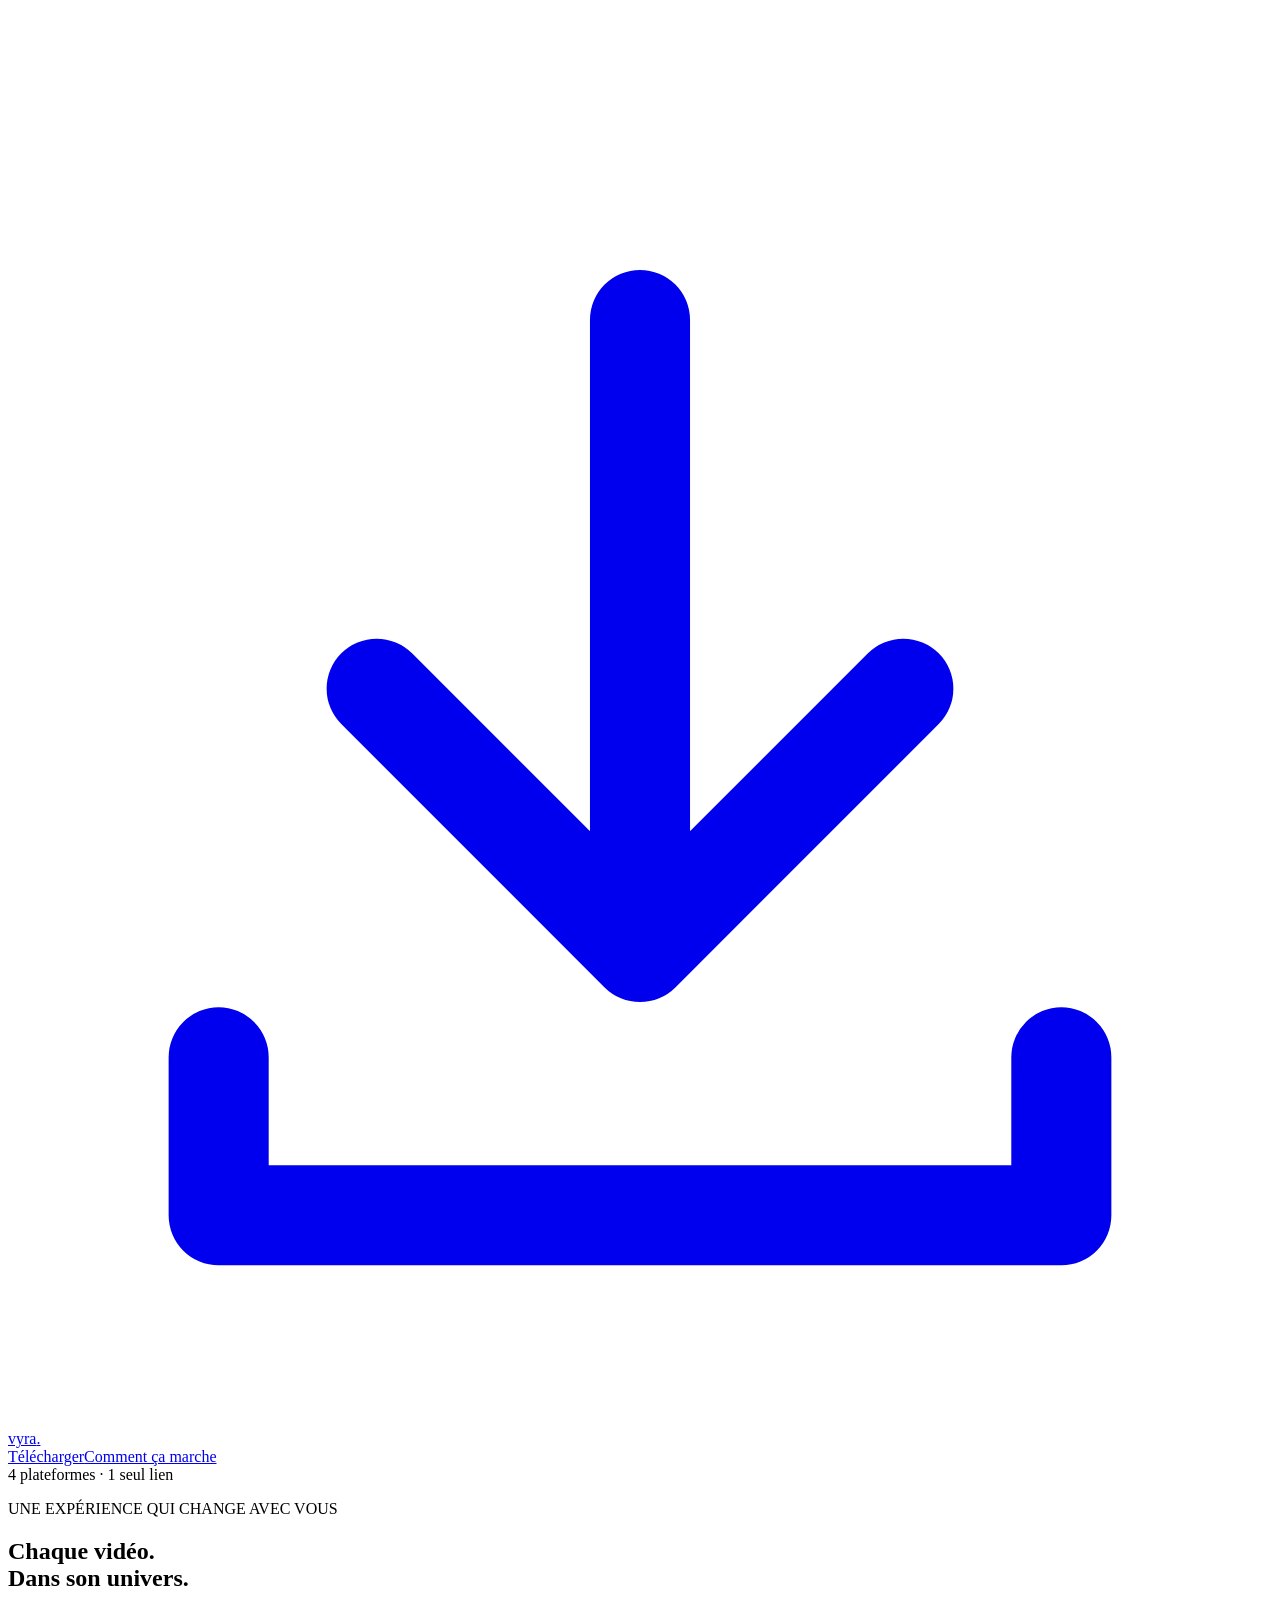
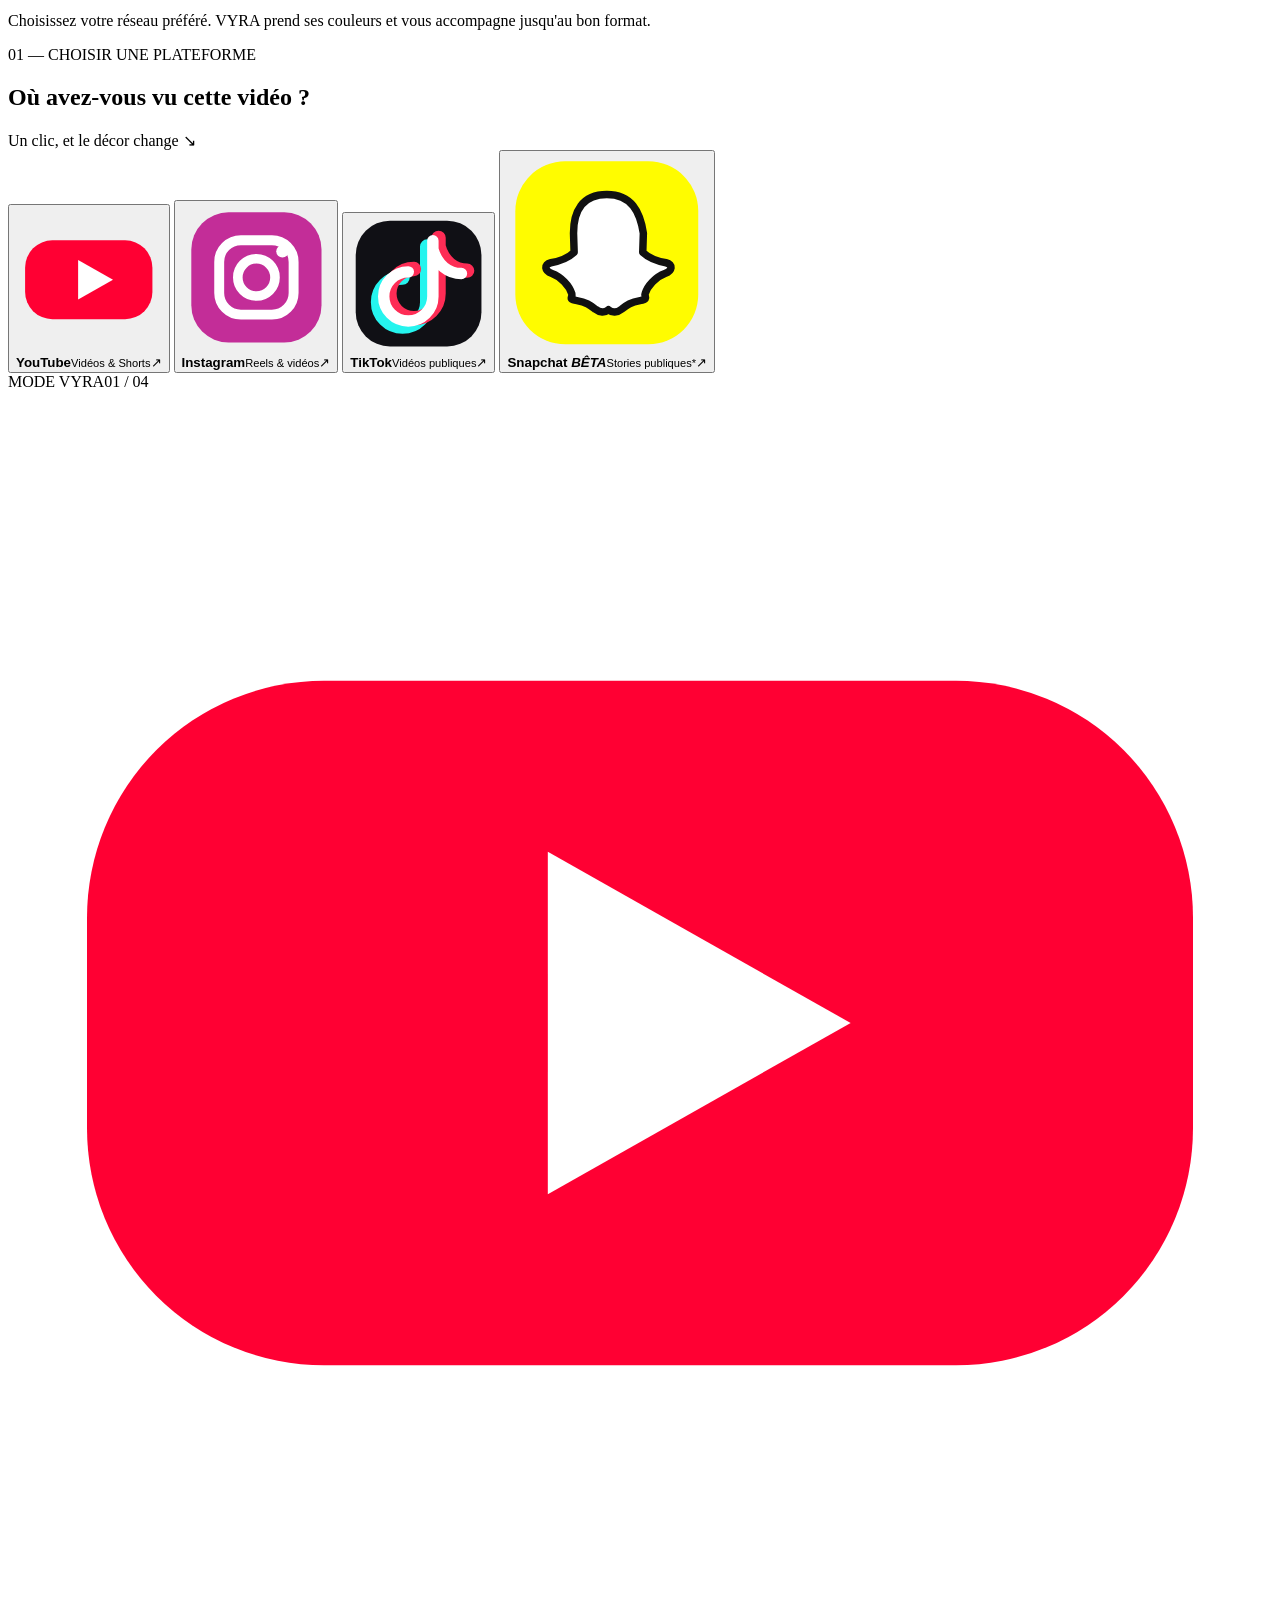
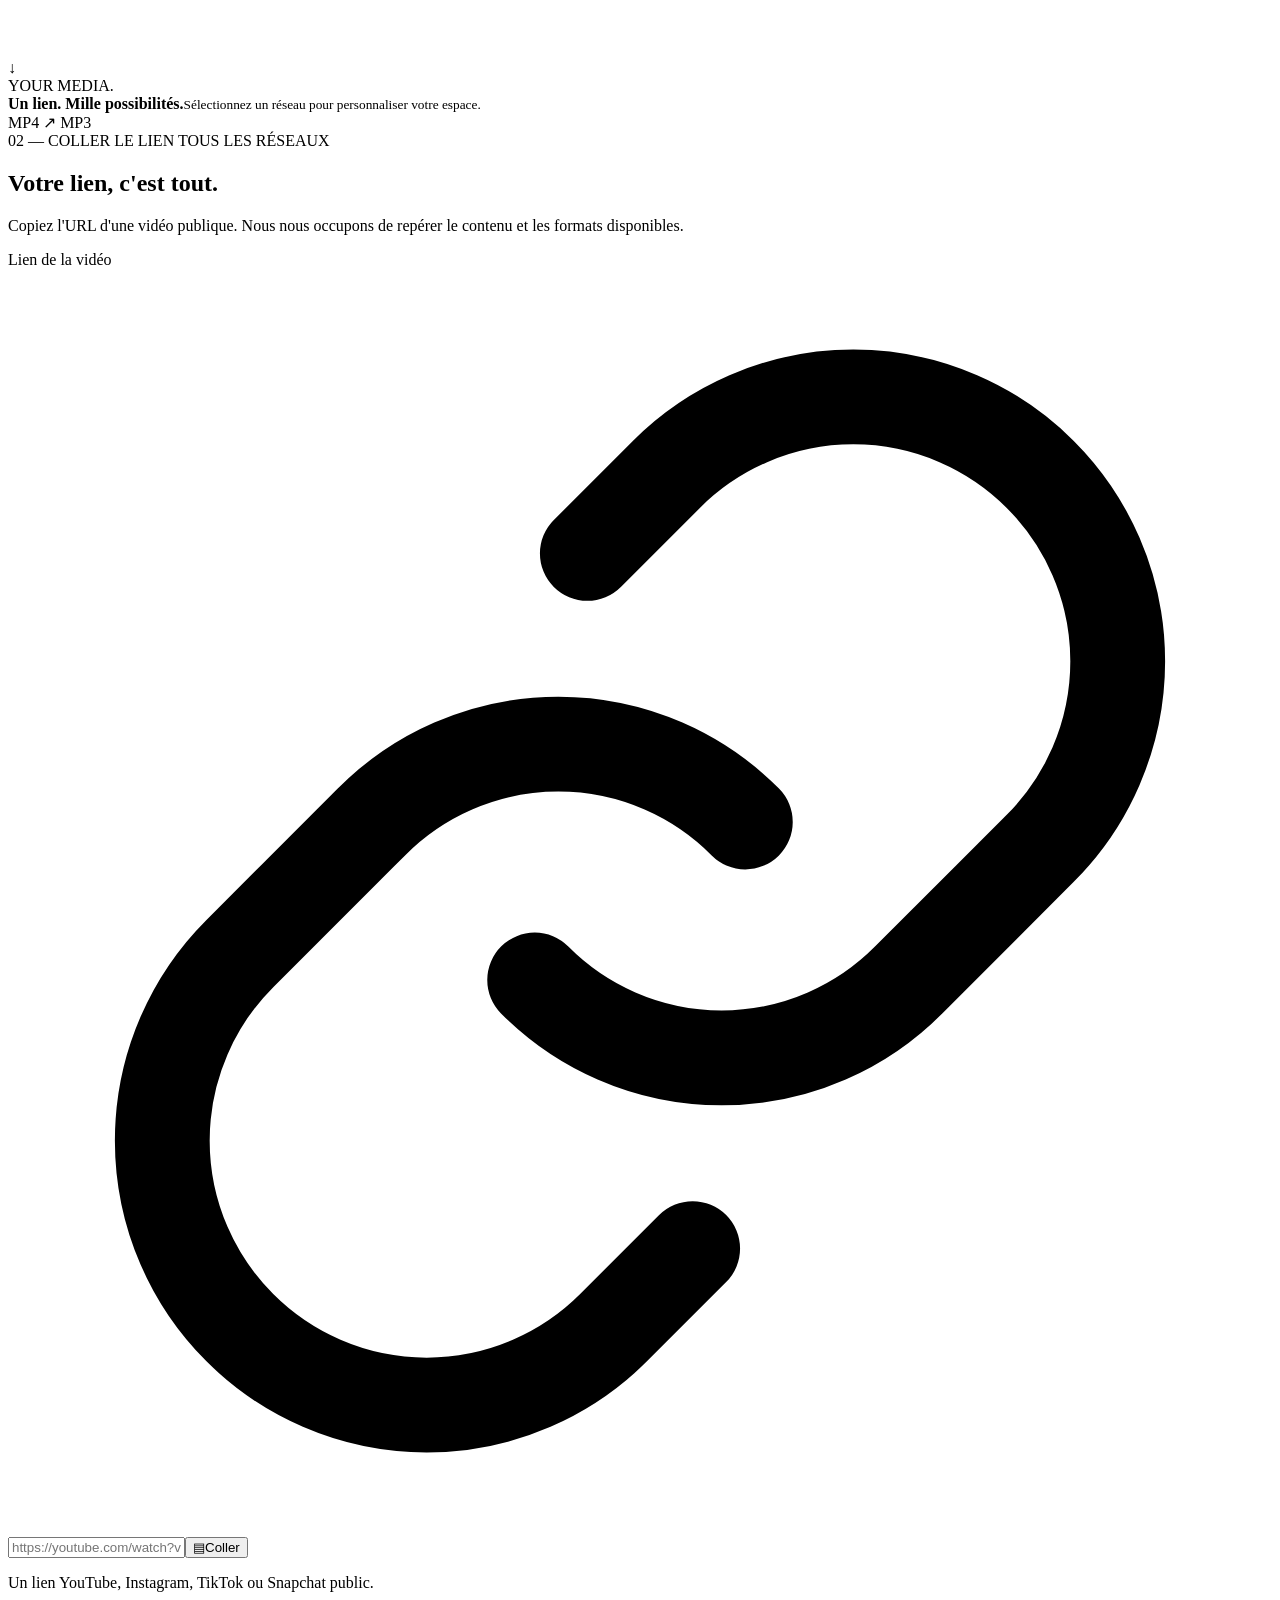
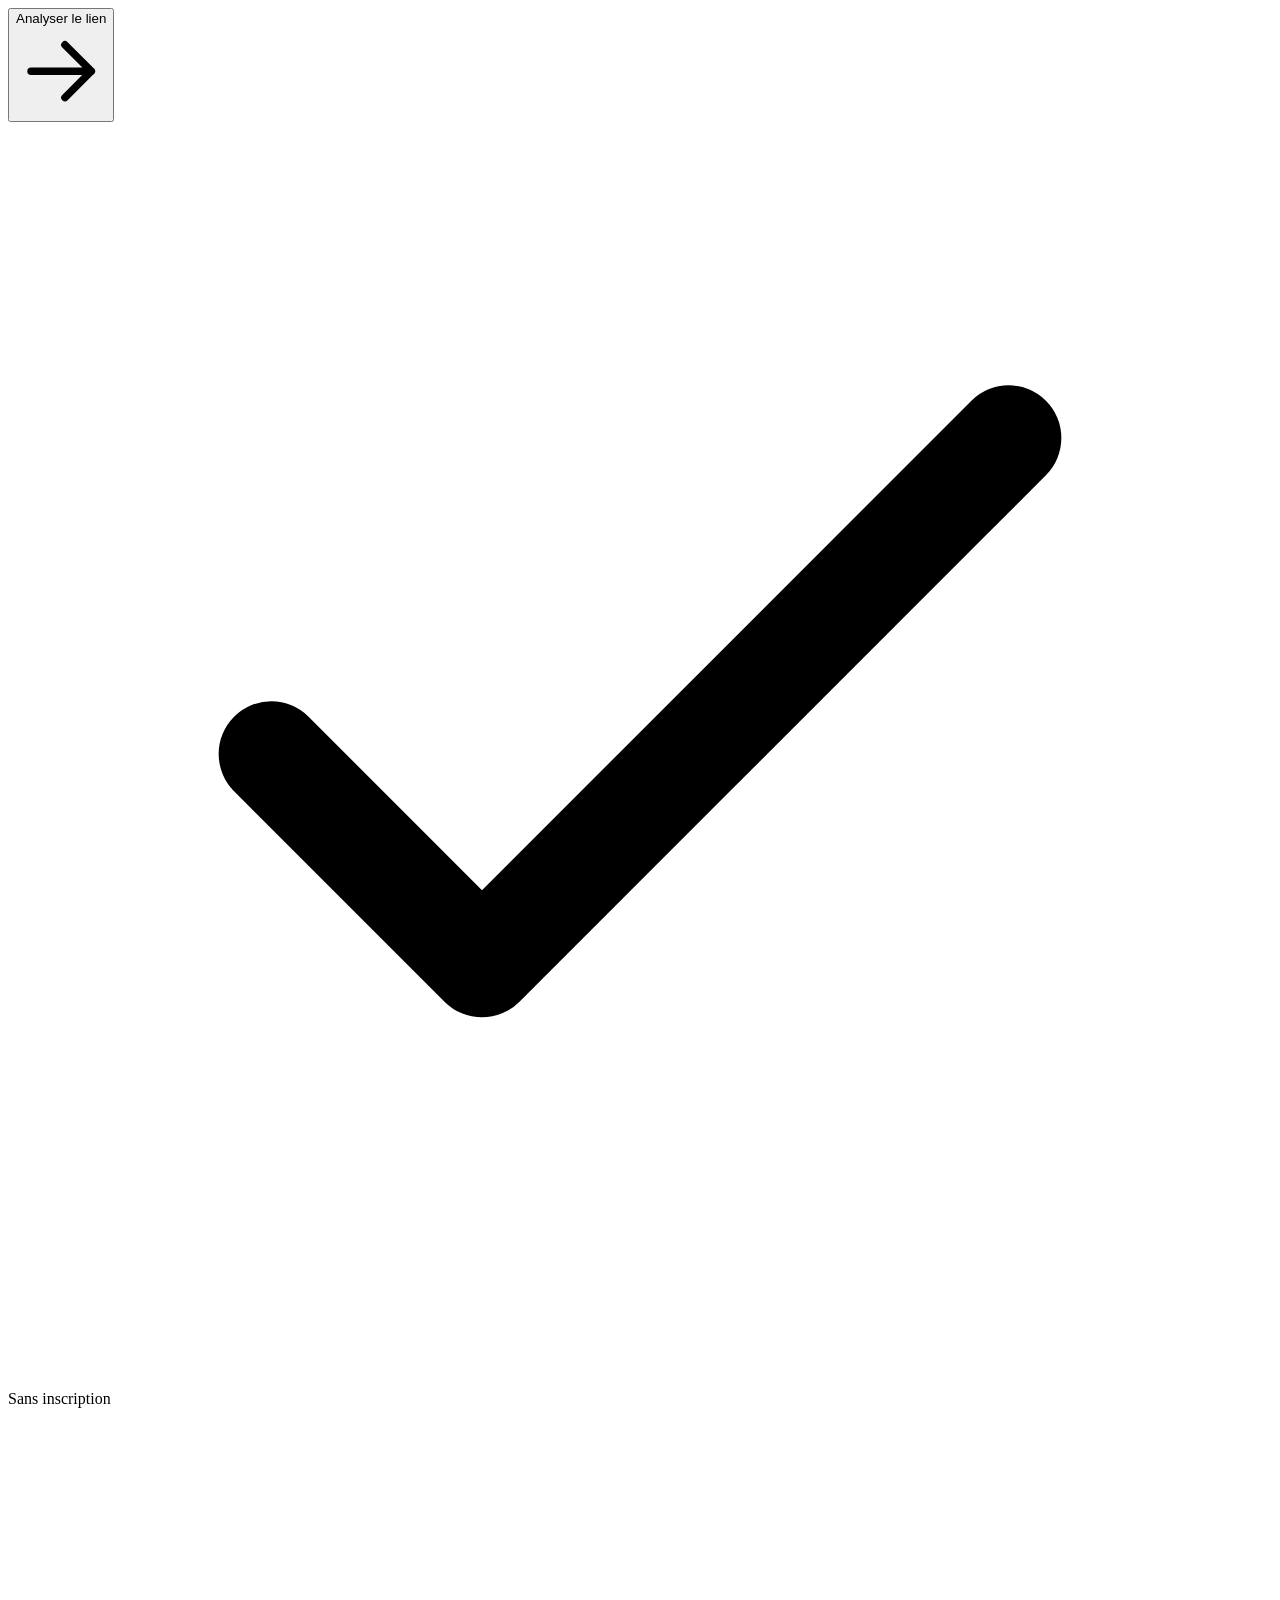
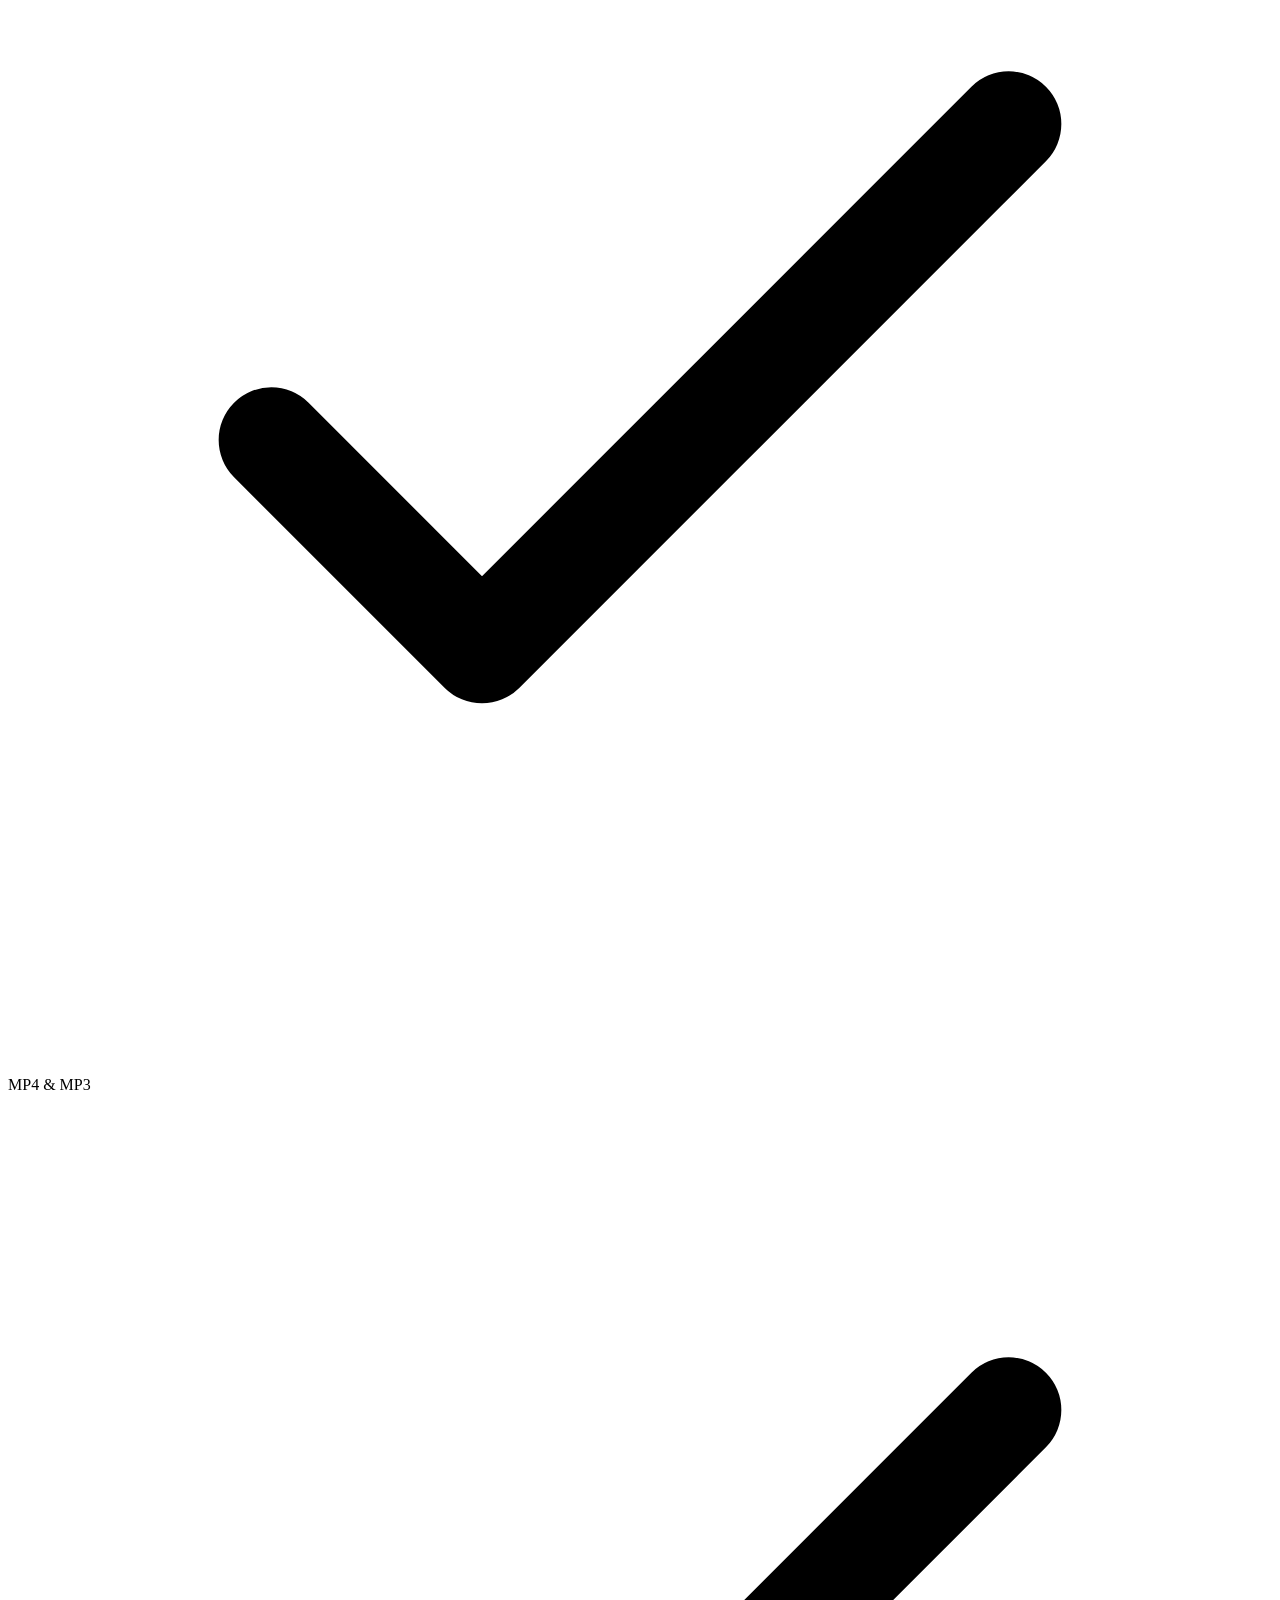
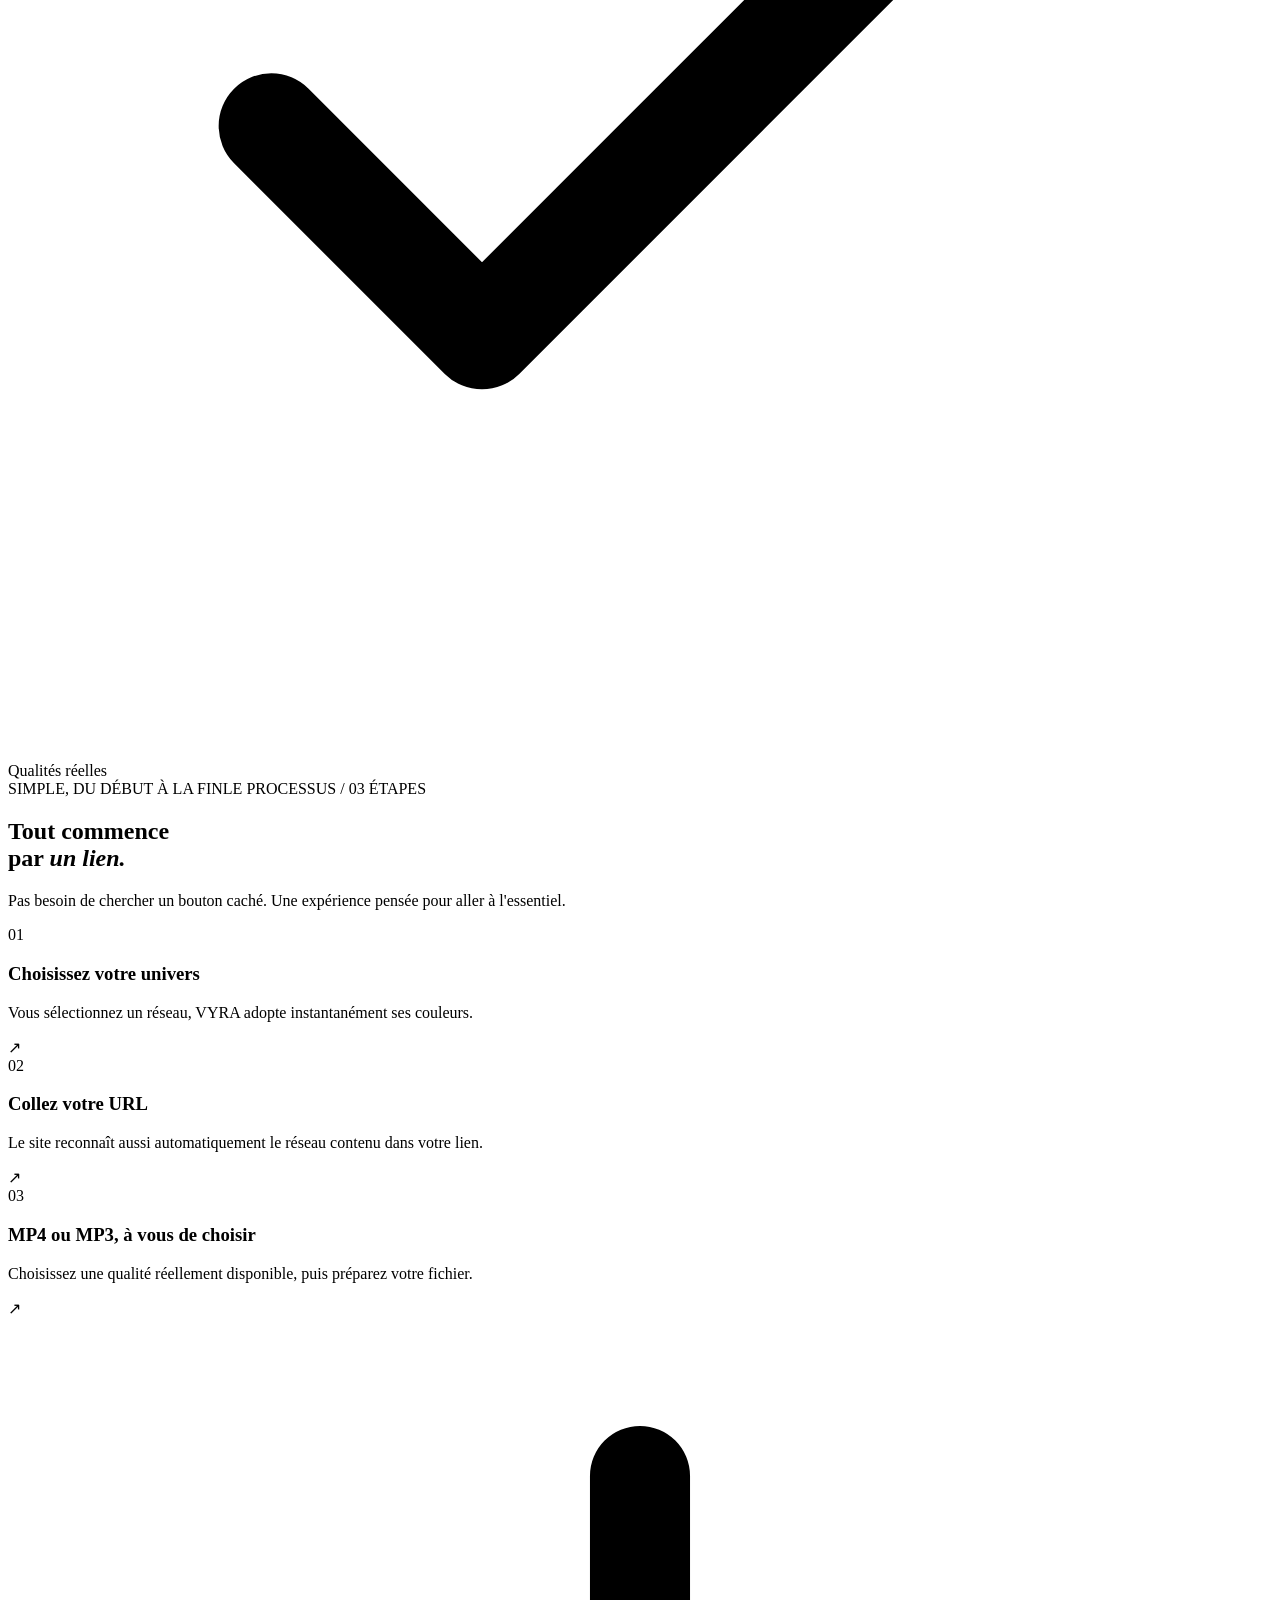
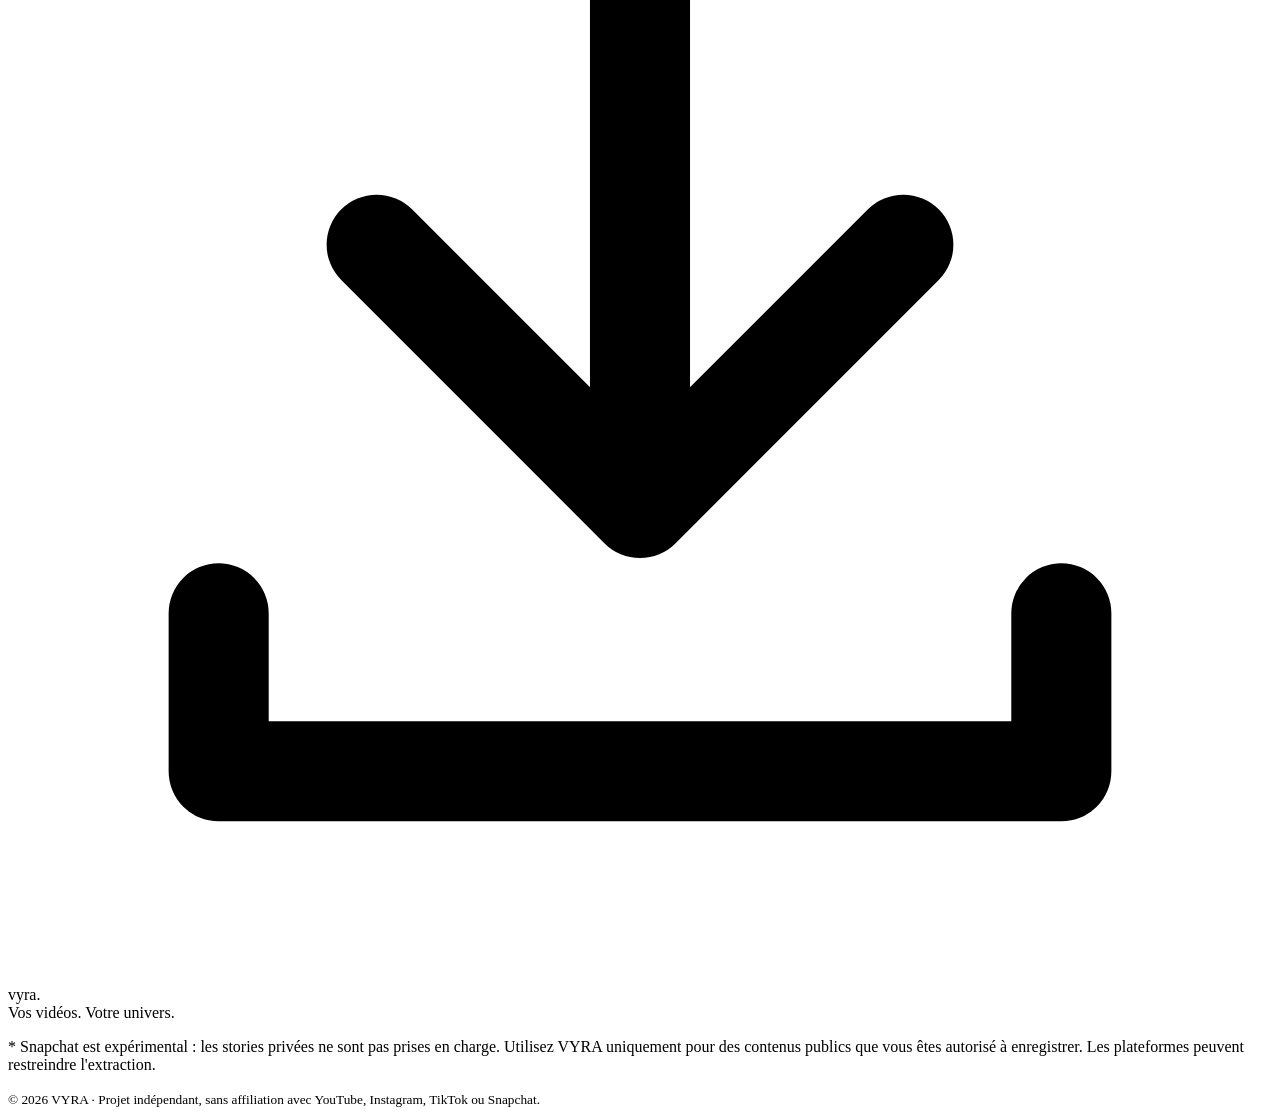
==== app/static/index.html @ 5582e45e "feat(interface): intégrer les quatre univers animés de VYRA V2 - app/static/index.html : structurer " ====
<!doctype html>
<html lang="fr" data-theme="neutral">
<head>
  <meta charset="utf-8">
  <meta name="viewport" content="width=device-width, initial-scale=1">
  <meta name="theme-color" content="#f7f8f7">
  <meta name="description" content="VYRA : une interface qui s'adapte à YouTube, Instagram, TikTok et Snapchat pour vos vidéos publiques au format MP4 ou MP3.">
  <title>VYRA — Chaque vidéo, dans son univers.</title>
  <link rel="stylesheet" href="/styles.css">
  <script src="/app.js" defer></script>
</head>
<body>
  <!-- The pictograms are simplified, original interface illustrations, not affiliation marks. -->
  <svg class="svg-sprite" xmlns="http://www.w3.org/2000/svg" aria-hidden="true" focusable="false">
    <symbol id="icon-youtube" viewBox="0 0 48 48"><rect x="3" y="11" width="42" height="26" rx="9" fill="#ff0033"/><path d="M20.5 17.5 32 24l-11.5 6.5z" fill="#fff"/></symbol>
    <symbol id="icon-instagram" viewBox="0 0 48 48"><defs><linearGradient id="ig-gradient" x1="0" y1="1" x2="1" y2="0"><stop stop-color="#ffbd4a"/><stop offset=".38" stop-color="#f63767"/><stop offset=".7" stop-color="#c32d98"/><stop offset="1" stop-color="#6d4bdb"/></linearGradient></defs><rect x="3" y="3" width="42" height="42" rx="12" fill="#c32d98"/><rect x="12" y="12" width="24" height="24" rx="7" stroke="#fff" stroke-width="3.2" fill="none"/><circle cx="24" cy="24" r="6" stroke="#fff" stroke-width="3.1" fill="none"/><circle cx="32.4" cy="15.6" r="2" fill="#fff"/></symbol>
    <symbol id="icon-tiktok" viewBox="0 0 48 48"><rect x="2" y="2" width="44" height="44" rx="12" fill="#101015"/><path d="M29 9v19.5a8.6 8.6 0 1 1-8.6-8.6" fill="none" stroke="#25f4ee" stroke-width="5" stroke-linecap="round" transform="translate(-2 2)"/><path d="M29 9v19.5a8.6 8.6 0 1 1-8.6-8.6M29 12c1.5 5.5 5.5 8.5 10 8.5" fill="none" stroke="#fe2c55" stroke-width="5" stroke-linecap="round" transform="translate(2 -1)"/><path d="M29 9v19.5a8.6 8.6 0 1 1-8.6-8.6M29 12c1.5 5.5 5.5 8.5 10 8.5" fill="none" stroke="#fff" stroke-width="4" stroke-linecap="round"/></symbol>
    <symbol id="icon-snapchat" viewBox="0 0 48 48"><rect x="2" y="2" width="44" height="44" rx="12" fill="#fffc00"/><path d="M24 10c-6 0-8 4.2-8 9.3l.15 4.6c-1.6 1.5-3.9 2.2-5.6 2.5-1.8.4-1.5 2 .25 2.6 2.2.8 4.2 2.9 4.8 4.9.2.9-1 1.3 1.2 1.6 2.4.4 3.2 1.1 4.5 2.1 1 .8 2.2.9 3.1.1.9.8 2.1.7 3.1-.1 1.3-1 2.1-1.7 4.5-2.1 2.2-.3 1-1.1 1.2-1.6.6-2 2.6-4.1 4.8-4.9 1.75-.6 2.05-2.2.25-2.6-1.7-.3-4-1-5.6-2.5l.15-4.6C32 14.2 30 10 24 10Z" fill="#fff" stroke="#111" stroke-width="1.8" stroke-linejoin="round"/></symbol>
    <symbol id="icon-link" viewBox="0 0 24 24"><path d="M10 13.5a5 5 0 0 0 7.1 0l2.5-2.5a5 5 0 0 0-7.1-7.1L11 5.4M14 10.5a5 5 0 0 0-7.1 0L4.4 13a5 5 0 1 0 7.1 7.1L13 18.6" fill="none" stroke="currentColor" stroke-width="1.8" stroke-linecap="round"/></symbol>
    <symbol id="icon-download" viewBox="0 0 24 24"><path d="M12 3v12m0 0 5-5m-5 5-5-5M4 17v3h16v-3" fill="none" stroke="currentColor" stroke-width="1.9" stroke-linecap="round" stroke-linejoin="round"/></symbol>
    <symbol id="icon-arrow" viewBox="0 0 24 24"><path d="M4 12h16m-7-7 7 7-7 7" fill="none" stroke="currentColor" stroke-width="2" stroke-linecap="round" stroke-linejoin="round"/></symbol>
    <symbol id="icon-check" viewBox="0 0 24 24"><path d="m5 12 4 4L19 6" fill="none" stroke="currentColor" stroke-width="2" stroke-linecap="round" stroke-linejoin="round"/></symbol>
  </svg>
  <div class="background-orb orb-one" aria-hidden="true"></div>
  <div class="background-orb orb-two" aria-hidden="true"></div>

  <header class="site-header container">
    <a href="/" class="brand" aria-label="VYRA — Retour à l'accueil"><span class="brand-mark"><svg viewBox="0 0 24 24"><use href="#icon-download"/></svg></span><span>vyra<span class="brand-period">.</span></span></a>
    <nav class="navigation" aria-label="Navigation"><a href="#downloader">Télécharger</a><a href="#how">Comment ça marche</a></nav>
    <div class="header-status"><span class="online-dot"></span><span>4 plateformes · 1 seul lien</span></div>
  </header>

  <main>
    <section class="hero container" aria-labelledby="main-title">
      <div class="hero-intro">
        <p class="overline"><span class="overline-line"></span> UNE EXPÉRIENCE QUI CHANGE AVEC VOUS <span class="overline-line"></span></p>
        <h1 id="main-title">Chaque vidéo.<br><span class="hero-title-accent" id="hero-title-accent">Dans son univers.</span></h1>
        <p class="hero-subtitle" id="hero-subtitle">Choisissez votre réseau préféré. VYRA prend ses couleurs et vous accompagne jusqu'au bon format.</p>
      </div>

      <div class="platform-head"><div><span class="eyebrow">01 — CHOISIR UNE PLATEFORME</span><h2>Où avez-vous vu cette vidéo ?</h2></div><span class="swipe-hint">Un clic, et le décor change <span aria-hidden="true">↘</span></span></div>
      <div class="platforms" role="group" aria-label="Choisir la plateforme de la vidéo">
        <button class="platform" type="button" data-platform="youtube" aria-pressed="false"><span class="platform-symbol"><svg viewBox="0 0 48 48" aria-hidden="true"><use href="#icon-youtube"/></svg></span><span class="platform-copy"><strong>YouTube</strong><small>Vidéos & Shorts</small></span><span class="platform-arrow" aria-hidden="true">↗</span></button>
        <button class="platform" type="button" data-platform="instagram" aria-pressed="false"><span class="platform-symbol"><svg viewBox="0 0 48 48" aria-hidden="true"><use href="#icon-instagram"/></svg></span><span class="platform-copy"><strong>Instagram</strong><small>Reels & vidéos</small></span><span class="platform-arrow" aria-hidden="true">↗</span></button>
        <button class="platform" type="button" data-platform="tiktok" aria-pressed="false"><span class="platform-symbol"><svg viewBox="0 0 48 48" aria-hidden="true"><use href="#icon-tiktok"/></svg></span><span class="platform-copy"><strong>TikTok</strong><small>Vidéos publiques</small></span><span class="platform-arrow" aria-hidden="true">↗</span></button>
        <button class="platform" type="button" data-platform="snapchat" aria-pressed="false"><span class="platform-symbol"><svg viewBox="0 0 48 48" aria-hidden="true"><use href="#icon-snapchat"/></svg></span><span class="platform-copy"><strong>Snapchat <em>BÊTA</em></strong><small>Stories publiques*</small></span><span class="platform-arrow" aria-hidden="true">↗</span></button>
      </div>

      <section class="workspace" id="downloader" aria-label="Outil de téléchargement">
        <div class="workspace-visual" aria-hidden="true">
          <div class="visual-grid"></div>
          <div class="visual-orbit visual-orbit-one"></div><div class="visual-orbit visual-orbit-two"></div>
          <div class="visual-topline"><span class="visual-live-dot"></span><span id="visual-mode">MODE VYRA</span><span class="visual-number">01 / 04</span></div>
          <div class="visual-center"><span class="visual-glow"></span><div class="spotlight-logo"><svg id="spotlight-svg" viewBox="0 0 48 48"><use id="spotlight-use" href="#icon-youtube"/></svg><span id="neutral-visual-glyph" class="neutral-visual-glyph">↓</span></div><span id="visual-wordmark">YOUR MEDIA.</span></div>
          <div class="visual-footer"><div class="visual-message"><strong id="visual-headline">Un lien. Mille possibilités.</strong><small id="visual-description">Sélectionnez un réseau pour personnaliser votre espace.</small></div><span class="floating-format">MP4 <span>↗</span> MP3</span></div>
        </div>
        <div class="tool-panel">
          <div class="tool-heading"><span class="eyebrow">02 — COLLER LE LIEN</span><span class="tool-badge" id="tool-badge"><span class="mini-dot"></span> TOUS LES RÉSEAUX</span></div>
          <h2 id="tool-title">Votre lien, c'est tout.</h2>
          <p id="tool-description">Copiez l'URL d'une vidéo publique. Nous nous occupons de repérer le contenu et les formats disponibles.</p>
          <form id="inspect-form" novalidate>
            <label for="url-input" class="input-label">Lien de la vidéo</label>
            <div class="url-box"><svg class="link-icon" viewBox="0 0 24 24" aria-hidden="true"><use href="#icon-link"/></svg><input id="url-input" type="url" inputmode="url" spellcheck="false" autocomplete="url" placeholder="https://youtube.com/watch?v=..." aria-describedby="detected-message" required><button class="paste-btn" id="paste-btn" type="button" title="Coller depuis le presse-papiers"><span class="paste-icon">▤</span><span>Coller</span></button></div>
            <p class="detected-message" id="detected-message" aria-live="polite">Un lien YouTube, Instagram, TikTok ou Snapchat public.</p>
            <button id="analyze-btn" class="primary-button" type="submit"><span id="analyze-btn-text">Analyser le lien</span><svg viewBox="0 0 24 24" aria-hidden="true"><use href="#icon-arrow"/></svg></button>
          </form>
          <p class="message" id="global-message" role="alert" hidden></p>
          <div class="tool-footnote"><span><svg viewBox="0 0 24 24" aria-hidden="true"><use href="#icon-check"/></svg> Sans inscription</span><span><svg viewBox="0 0 24 24" aria-hidden="true"><use href="#icon-check"/></svg> MP4 & MP3</span><span><svg viewBox="0 0 24 24" aria-hidden="true"><use href="#icon-check"/></svg> Qualités réelles</span></div>
        </div>
      </section>

      <section class="result-card" id="result-card" aria-label="Vidéo détectée" hidden>
        <div class="result-header"><span class="result-status"><span class="mini-dot"></span> VIDÉO DÉTECTÉE</span><span id="result-platform" class="result-platform">YouTube</span></div>
        <div class="result-body"><div class="thumbnail-wrap"><img id="video-thumbnail" alt="Miniature de la vidéo" loading="lazy"><div class="thumbnail-fallback" id="thumbnail-fallback">▶</div><span id="video-duration" class="video-duration"></span></div><div class="video-details"><span class="eyebrow">VOTRE CONTENU</span><h2 id="video-title"></h2><p id="video-creator"></p><div class="video-tags"><span>✓ Lien analysé</span><span id="quality-count"></span></div></div></div>
        <div class="format-section"><div class="section-heading"><div><span class="eyebrow">03 — CHOISIR LE FORMAT</span><h3>Prêt à récupérer votre fichier ?</h3></div><p>Sélectionnez le format et la qualité.</p></div><div class="format-tabs" role="group" aria-label="Format de téléchargement"><button class="format-tab active" type="button" data-format="mp4" aria-pressed="true"><span class="tab-icon">▣</span><span>Vidéo <strong>MP4</strong></span></button><button class="format-tab" type="button" data-format="mp3" aria-pressed="false"><span class="tab-icon">♫</span><span>Audio <strong>MP3</strong></span></button></div><div class="quality-heading"><span id="quality-label">Résolution vidéo</span><span id="quality-caption">Selon la vidéo d’origine</span></div><div class="quality-options" id="quality-options" role="group" aria-label="Qualité"></div><p class="format-note" id="format-note">La qualité dépend de la vidéo d’origine.</p><button id="download-btn" class="primary-button download-button" type="button"><svg viewBox="0 0 24 24" aria-hidden="true"><use href="#icon-download"/></svg> Préparer mon téléchargement <span class="button-arrow">→</span></button></div>
      </section>
      <section class="progress-card" id="progress-card" hidden aria-live="polite"><div class="progress-icon">↓</div><div class="progress-content"><h3 id="progress-title">Préparation du fichier</h3><p id="progress-description">Connexion à la plateforme…</p><div class="progress-track"><div id="progress-bar" class="progress-bar" style="width:0%"></div></div><span id="progress-percent" class="progress-percent">0 %</span><a id="file-link" class="ready-button" href="#" download hidden>↓ Télécharger mon fichier</a></div></section>
    </section>

    <section class="how-section container" id="how"><div class="section-topline"><span class="eyebrow">SIMPLE, DU DÉBUT À LA FIN</span><span class="simple-label">LE PROCESSUS / 03 ÉTAPES</span></div><div class="how-layout"><div class="how-head"><h2>Tout commence<br>par <em>un lien.</em></h2><p>Pas besoin de chercher un bouton caché. Une expérience pensée pour aller à l'essentiel.</p></div><div class="steps-grid"><article class="info-card"><span class="card-number">01</span><div><h3>Choisissez votre univers</h3><p>Vous sélectionnez un réseau, VYRA adopte instantanément ses couleurs.</p></div><span class="info-arrow">↗</span></article><article class="info-card"><span class="card-number">02</span><div><h3>Collez votre URL</h3><p>Le site reconnaît aussi automatiquement le réseau contenu dans votre lien.</p></div><span class="info-arrow">↗</span></article><article class="info-card"><span class="card-number">03</span><div><h3>MP4 ou MP3, à vous de choisir</h3><p>Choisissez une qualité réellement disponible, puis préparez votre fichier.</p></div><span class="info-arrow">↗</span></article></div></div></section>
  </main>
  <footer class="site-footer container"><div class="footer-line"><div class="brand"><span class="brand-mark"><svg viewBox="0 0 24 24"><use href="#icon-download"/></svg></span><span>vyra<span class="brand-period">.</span></span></div><span>Vos vidéos. Votre univers.</span></div><p>* Snapchat est expérimental : les stories privées ne sont pas prises en charge. Utilisez VYRA uniquement pour des contenus publics que vous êtes autorisé à enregistrer. Les plateformes peuvent restreindre l'extraction.</p><small>© 2026 VYRA · Projet indépendant, sans affiliation avec YouTube, Instagram, TikTok ou Snapchat.</small></footer>
  <div class="sr-only" id="theme-announcement" aria-live="polite" aria-atomic="true"></div>
</body>
</html>
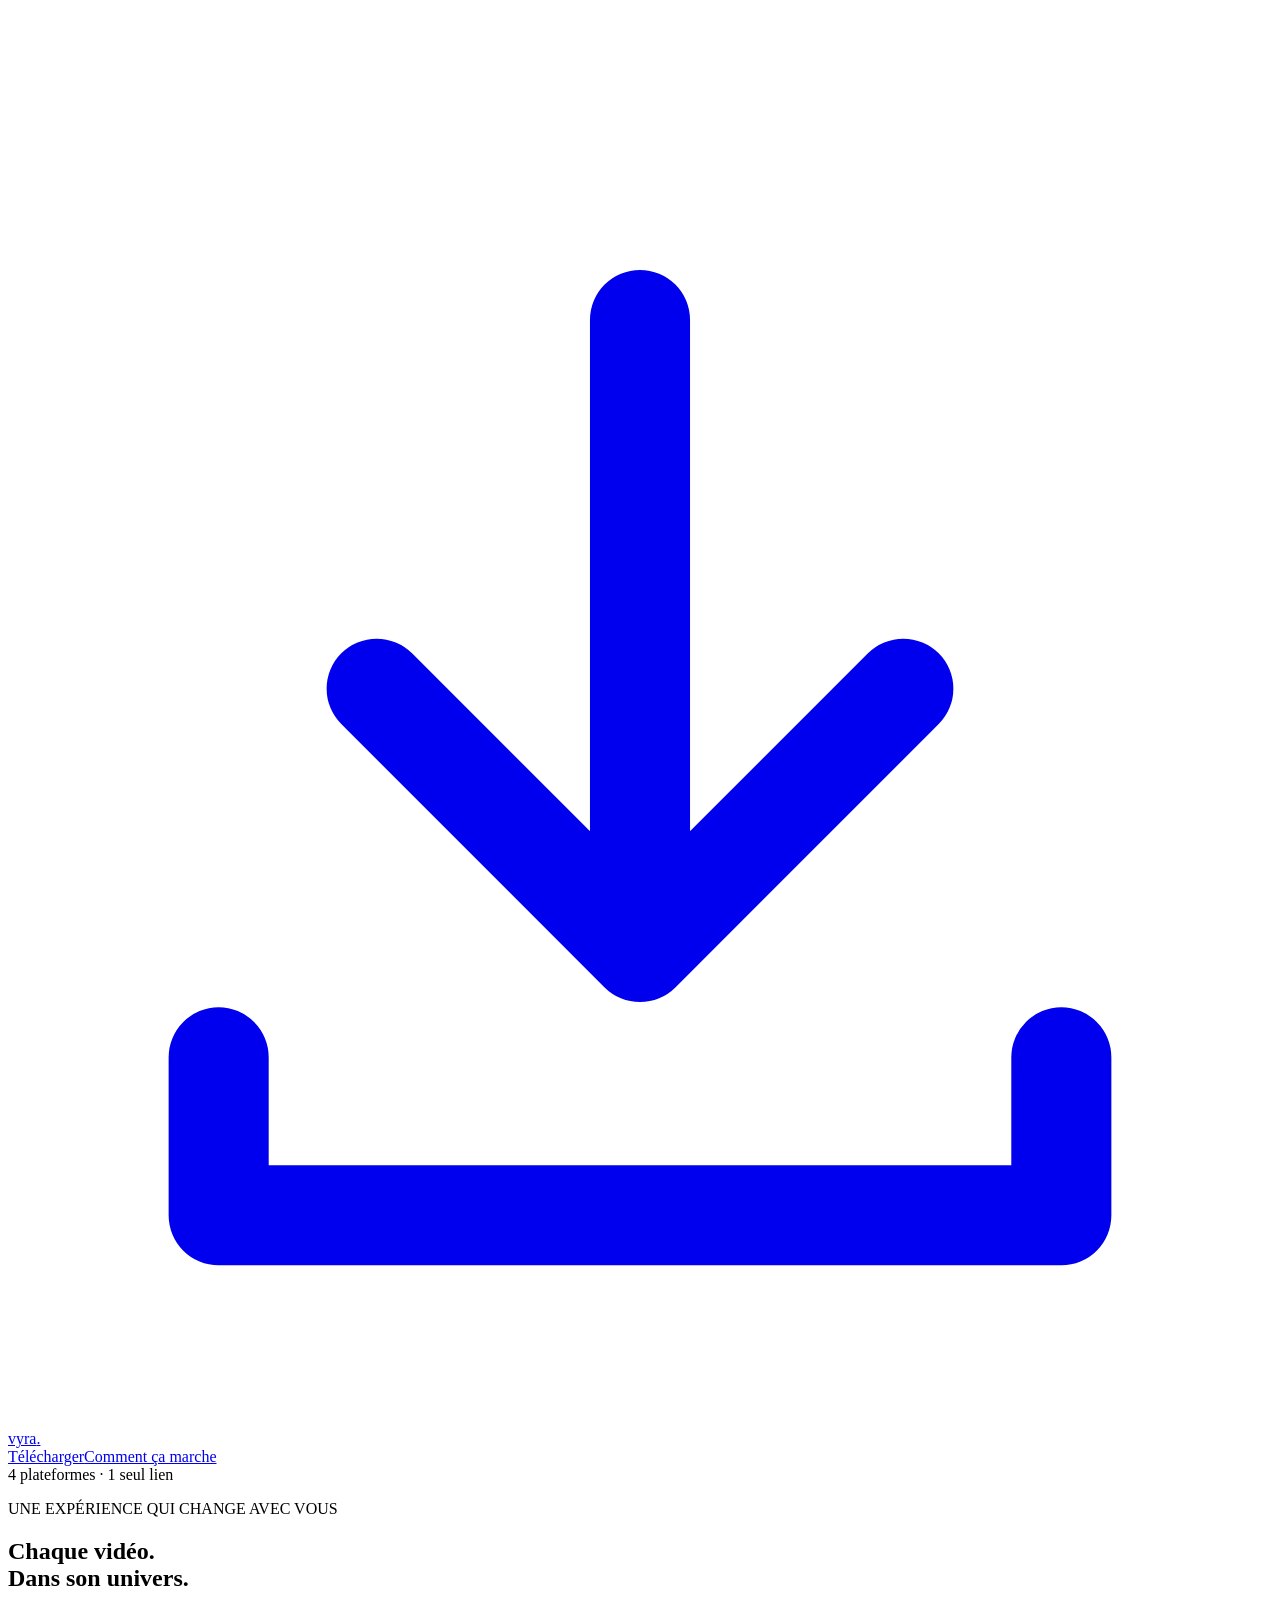
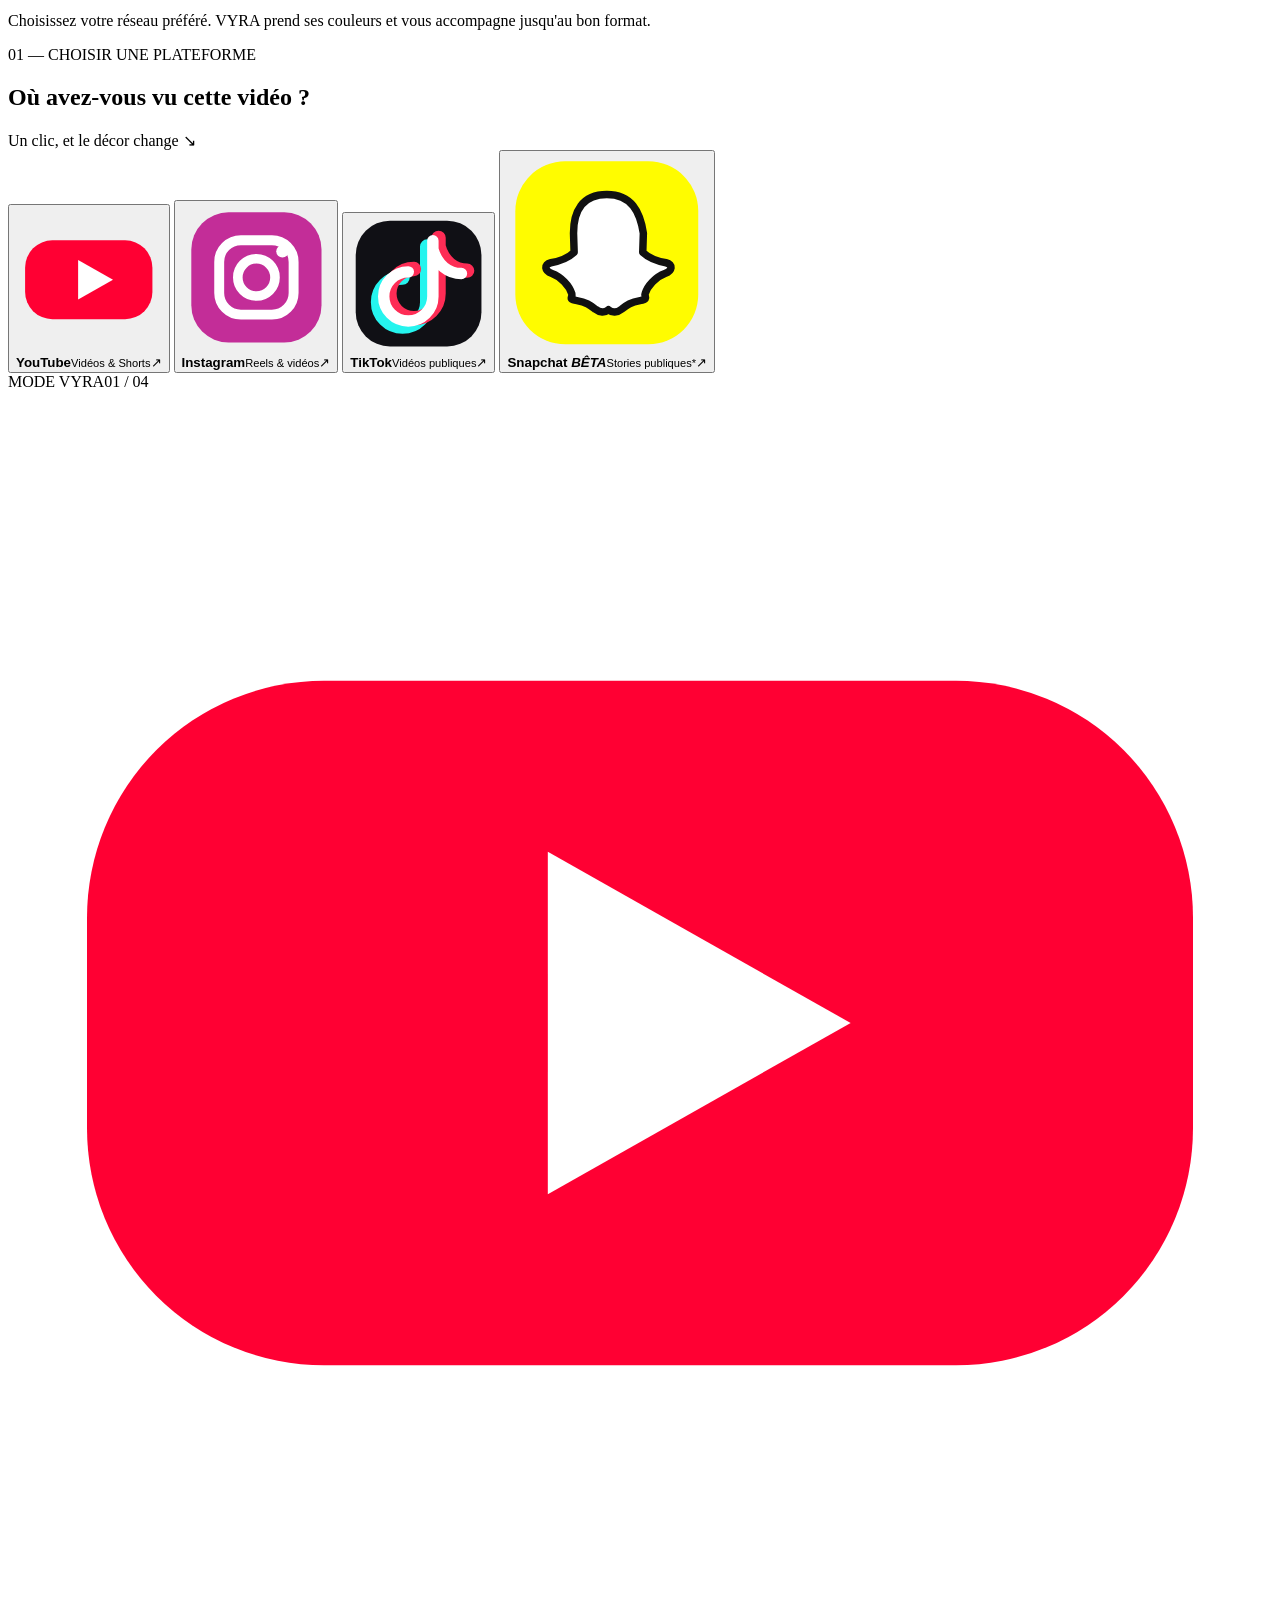
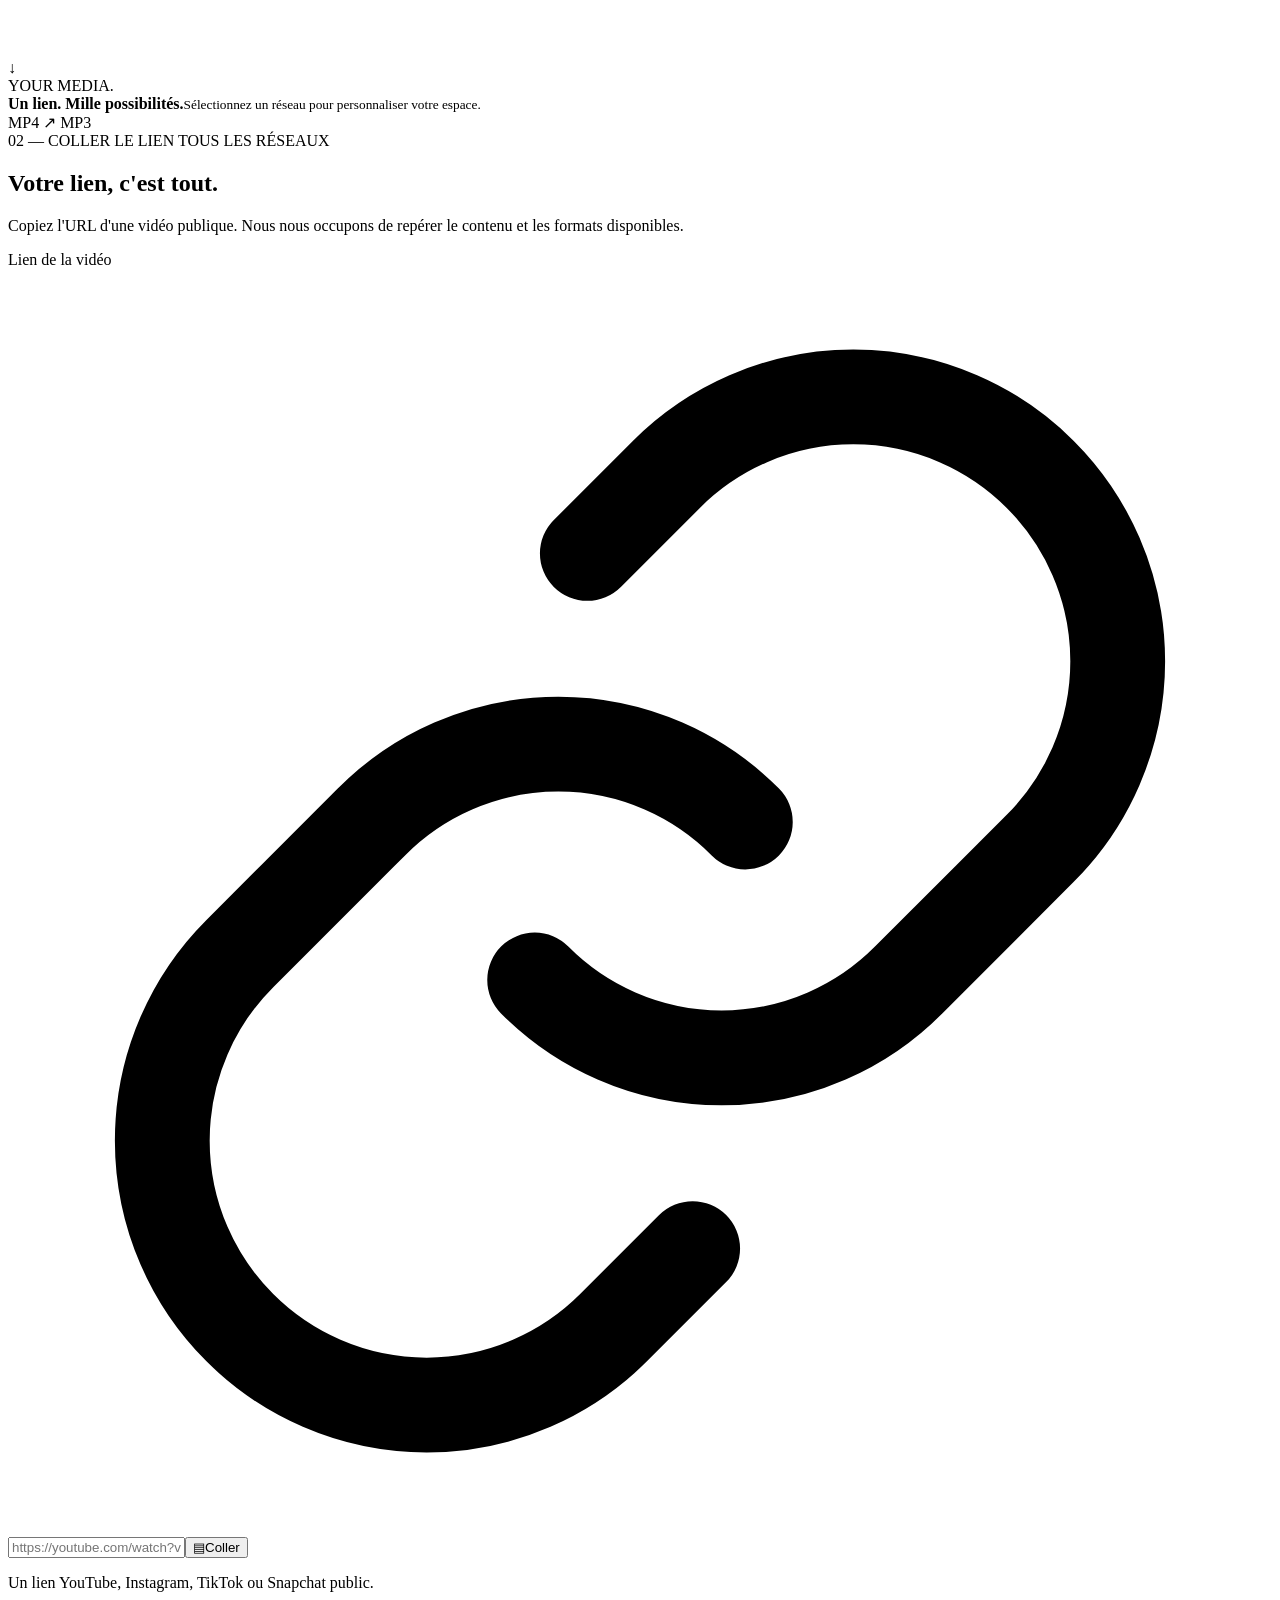
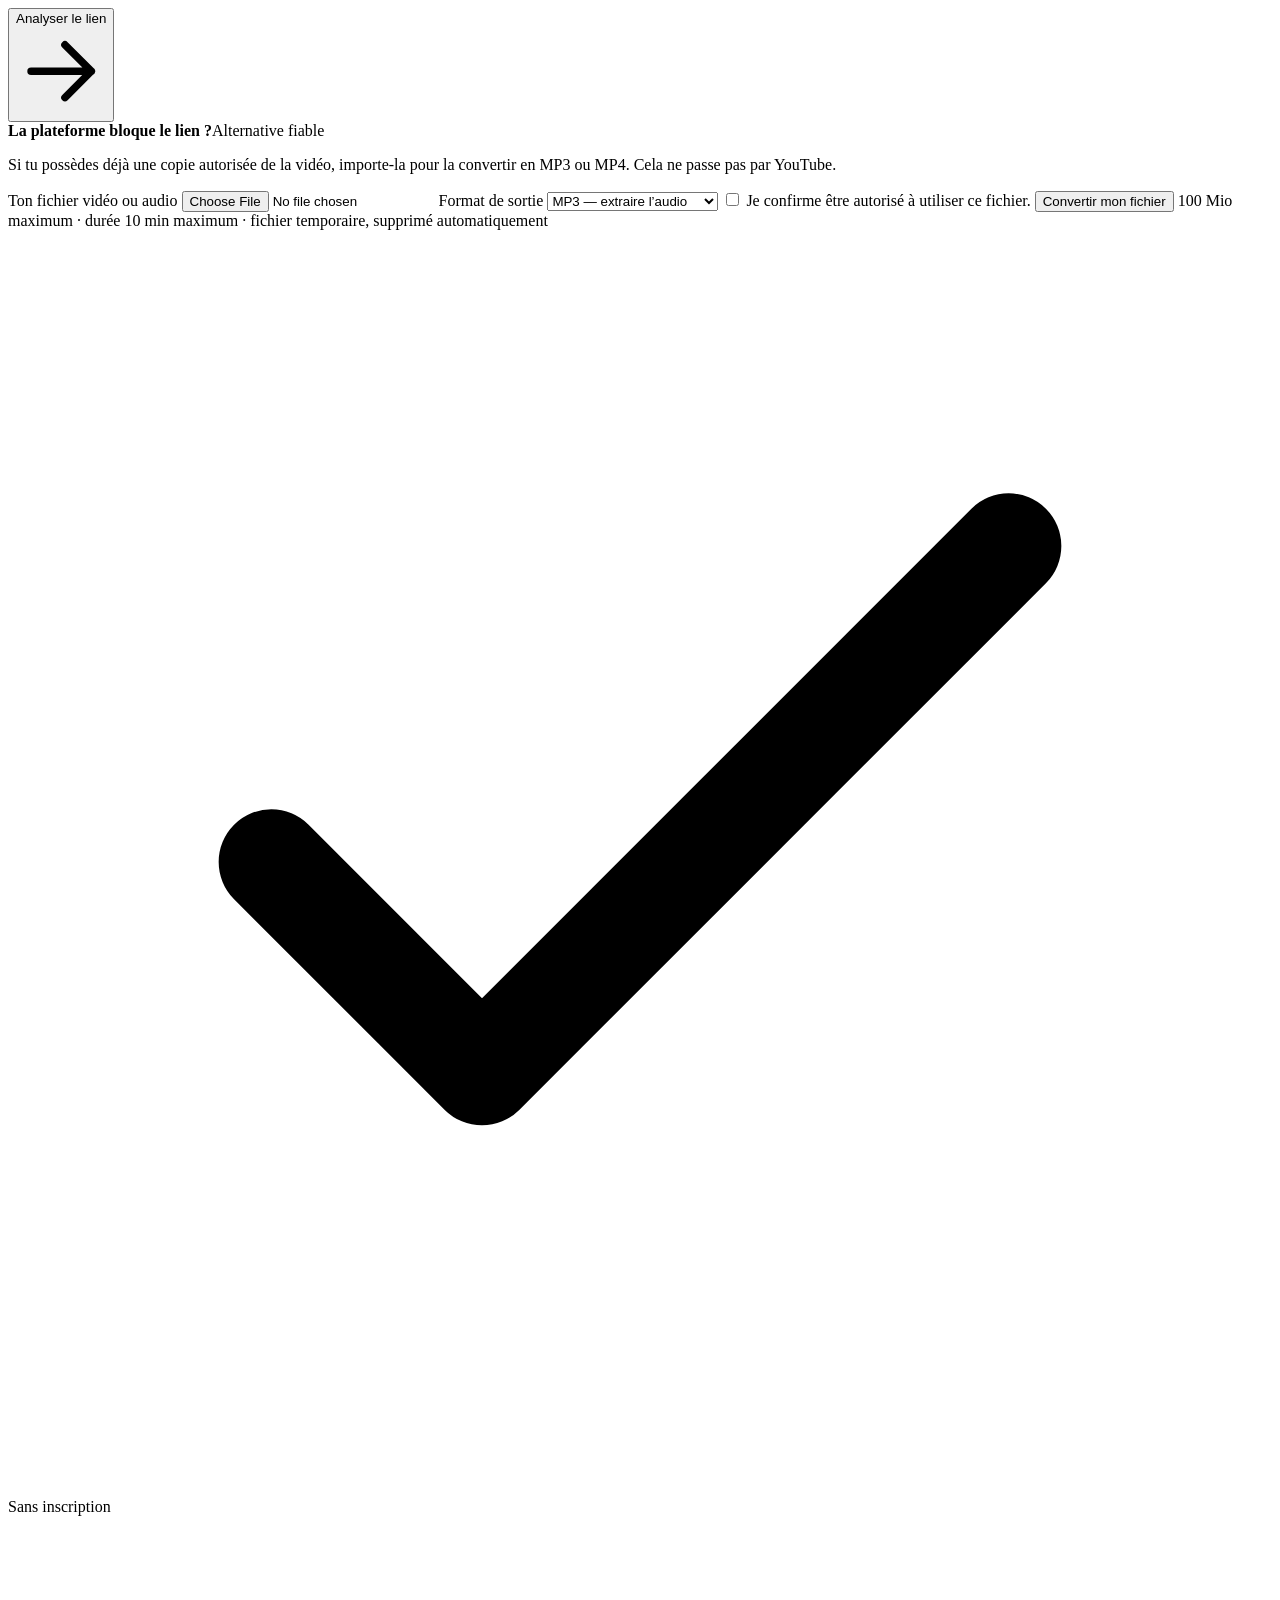
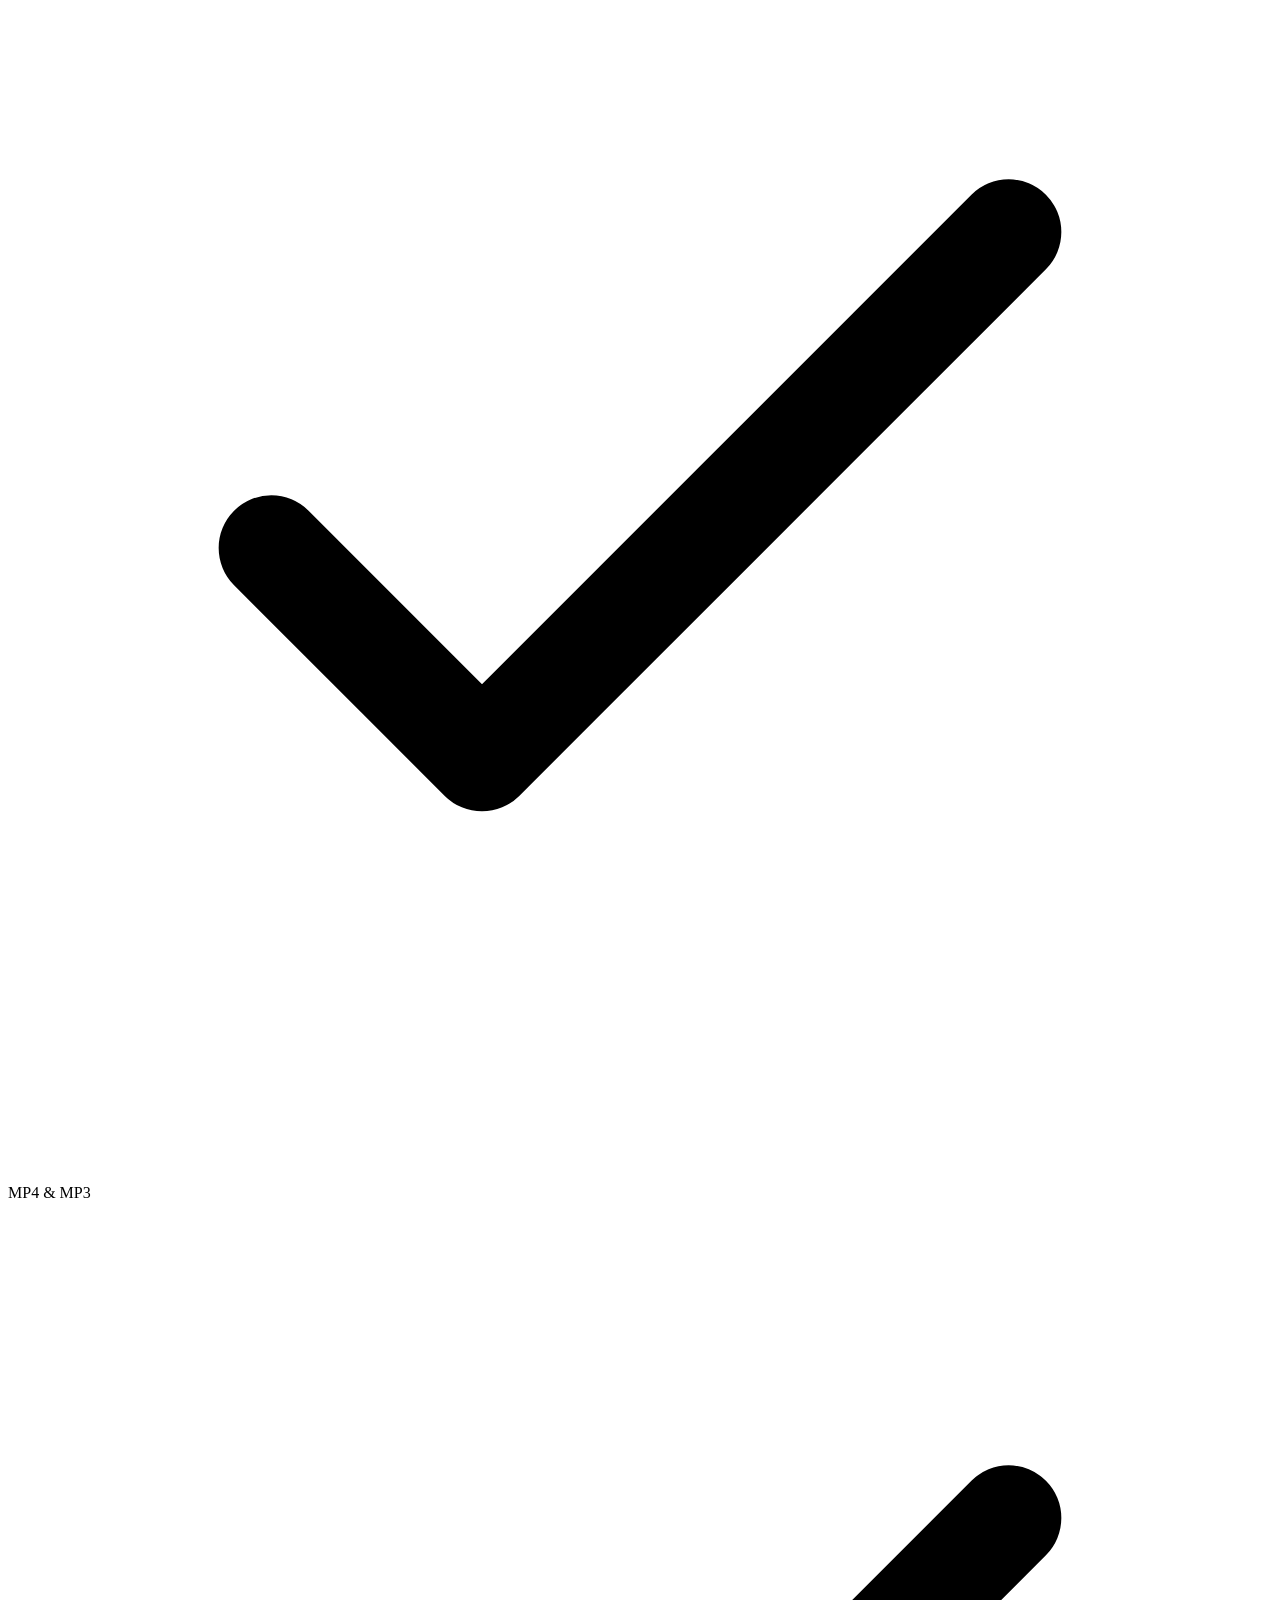
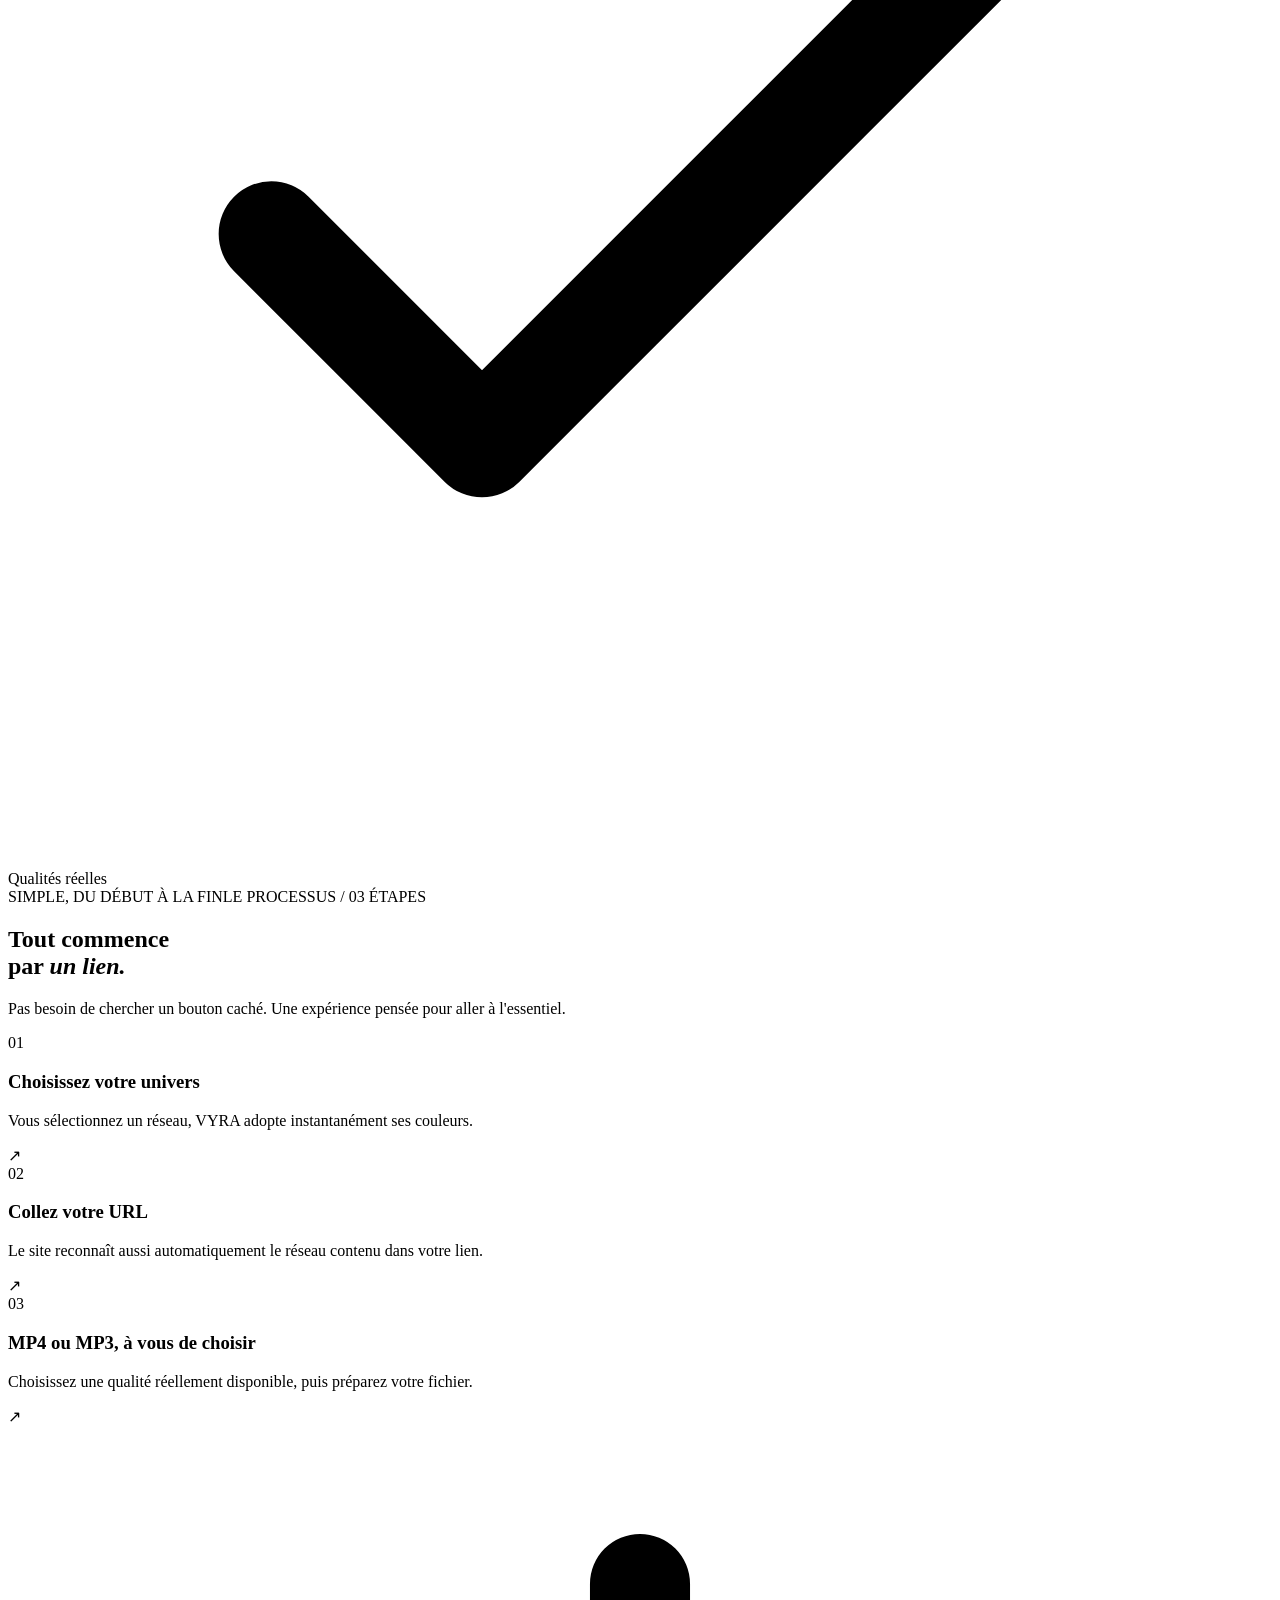
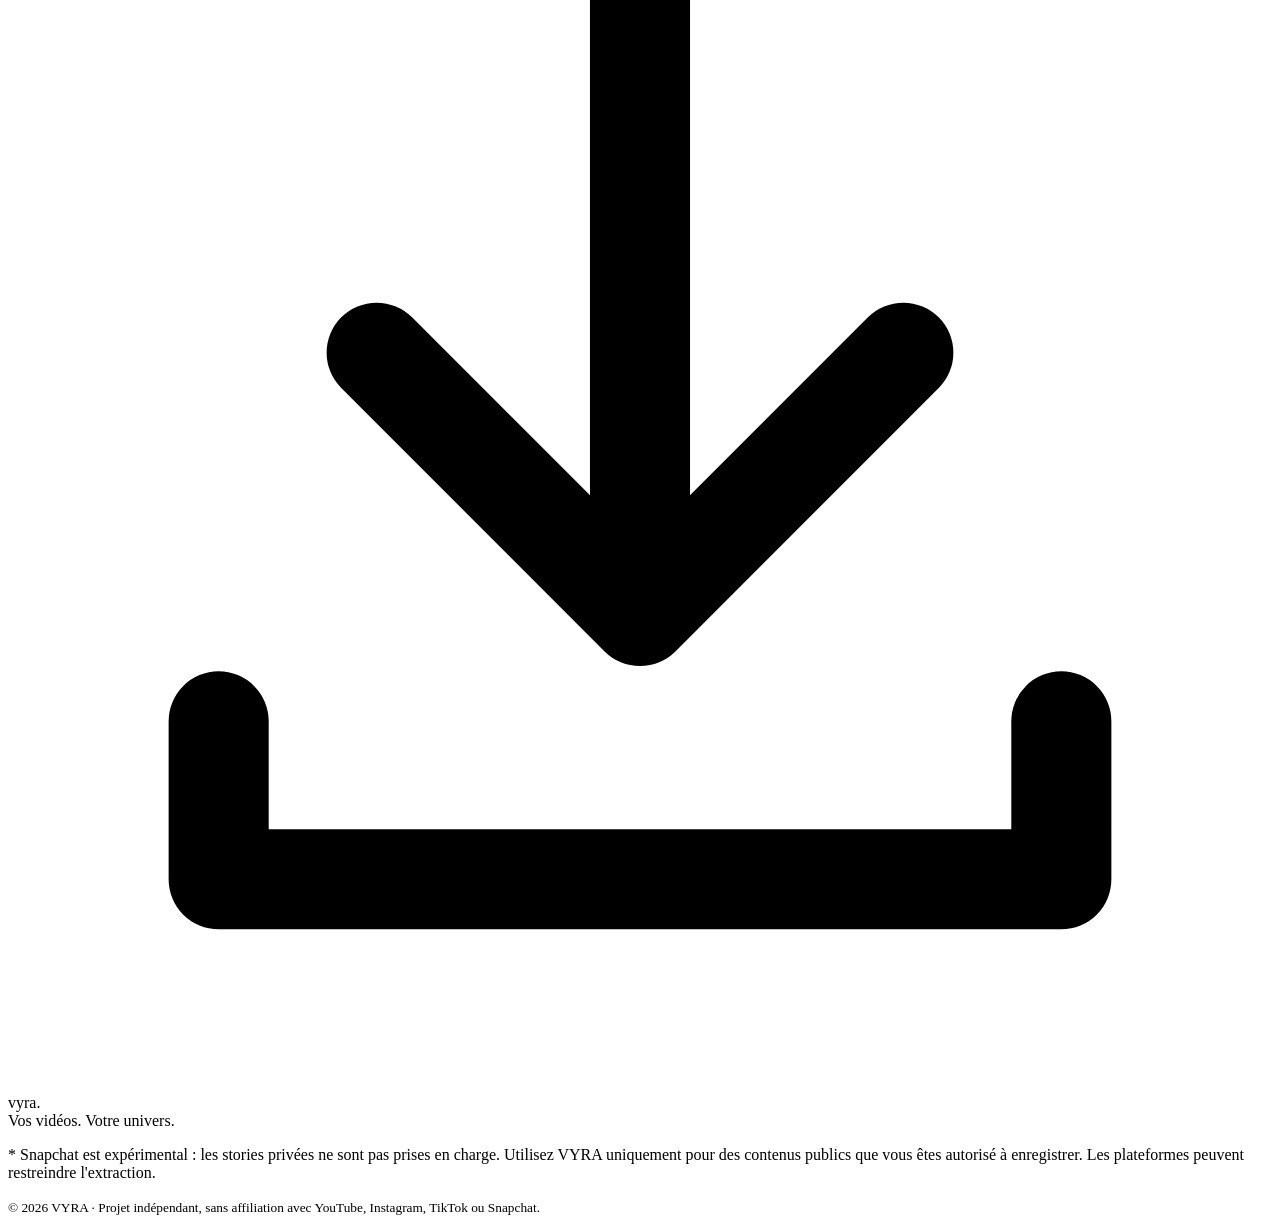
==== commit 1fc6bff1: "feat(interface) : proposer une alternative aux URL bloquées - app/static/index.html : formulaire d’i" ====
--- a/app/static/index.html
+++ b/app/static/index.html
@@ -65,6 +65,19 @@
             <button id="analyze-btn" class="primary-button" type="submit"><span id="analyze-btn-text">Analyser le lien</span><svg viewBox="0 0 24 24" aria-hidden="true"><use href="#icon-arrow"/></svg></button>
           </form>
           <p class="message" id="global-message" role="alert" hidden></p>
+          <div class="local-upload">
+            <div class="local-upload-heading"><strong>La plateforme bloque le lien ?</strong><span>Alternative fiable</span></div>
+            <p>Si tu possèdes déjà une copie autorisée de la vidéo, importe-la pour la convertir en MP3 ou MP4. Cela ne passe pas par YouTube.</p>
+            <form id="upload-form" enctype="multipart/form-data">
+              <label for="local-file" class="input-label">Ton fichier vidéo ou audio</label>
+              <input id="local-file" name="file" type="file" accept=".mp4,.mov,.mkv,.m4v,.webm,.mp3,.m4a,.wav,.aac,video/*,audio/*" required>
+              <label for="upload-format" class="input-label">Format de sortie</label>
+              <select id="upload-format" name="format"><option value="mp3">MP3 — extraire l’audio</option><option value="mp4">MP4 — convertir la vidéo</option></select>
+              <label class="upload-confirm"><input id="upload-rights" type="checkbox" required> Je confirme être autorisé à utiliser ce fichier.</label>
+              <button type="submit" id="upload-btn" class="primary-button">Convertir mon fichier</button>
+              <span class="upload-note">100 Mio maximum · durée 10 min maximum · fichier temporaire, supprimé automatiquement</span>
+            </form>
+          </div>
           <div class="tool-footnote"><span><svg viewBox="0 0 24 24" aria-hidden="true"><use href="#icon-check"/></svg> Sans inscription</span><span><svg viewBox="0 0 24 24" aria-hidden="true"><use href="#icon-check"/></svg> MP4 & MP3</span><span><svg viewBox="0 0 24 24" aria-hidden="true"><use href="#icon-check"/></svg> Qualités réelles</span></div>
         </div>
       </section>
